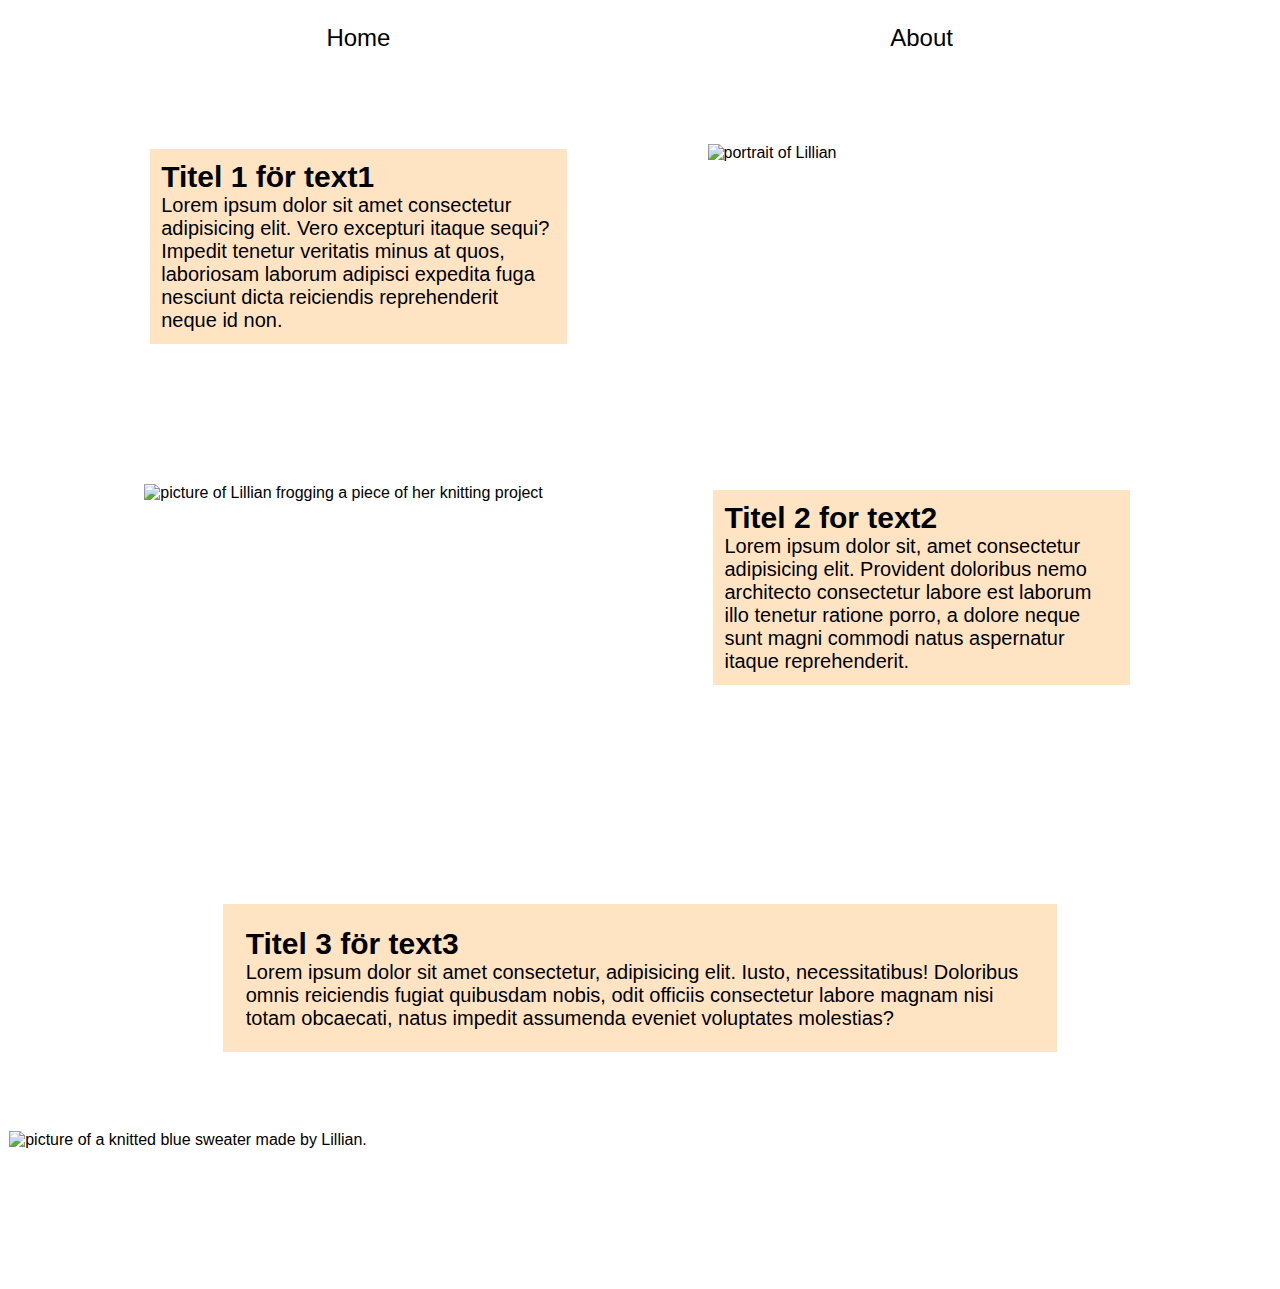
==== about.html @ 4a33b4cf "working hard" ====
<!DOCTYPE html>
<html lang="en">
  <head>
    <meta charset="UTF-8" />
    <meta name="viewport" content="width=device-width, initial-scale=1.0" />
    <link rel="stylesheet" href="css/styles.css" />
    <link rel="stylesheet" href="css/layout.css" />
    <title>About</title>
  </head>
  <body>
    <header>
      <nav class="topnav">
        <a href="index.html" class="navhome">Home</a>
        <a href="about.html" class="navabout">About</a>
      </nav>
    </header>
    <div class="main-grid-about">
      <div class="container-about">
        <div class="img3">
          <img src="img/edited_portrait.png" alt="portrait of Lillian" />
        </div>
        <div class="text1">
          <h2>Titel 1 för text1</h2>
          <p>
            Lorem ipsum dolor sit amet consectetur adipisicing elit. Vero
            excepturi itaque sequi? Impedit tenetur veritatis minus at quos,
            laboriosam laborum adipisci expedita fuga nesciunt dicta reiciendis
            reprehenderit neque id non.
          </p>
        </div>
        <div class="img4">
          <img
            src="img/edited_vertical.png"
            alt="picture of Lillian frogging a piece of her knitting project"
          />
        </div>

        <div class="text2">
          <h2>Titel 2 for text2</h2>
          <p>
            Lorem ipsum dolor sit, amet consectetur adipisicing elit. Provident
            doloribus nemo architecto consectetur labore est laborum illo
            tenetur ratione porro, a dolore neque sunt magni commodi natus
            aspernatur itaque reprehenderit.
          </p>
        </div>
        <div class="img5">
          <img
            src="img/edited_blue_sweater.png"
            alt="picture of a knitted blue sweater made by Lillian."
          />
        </div>
        <div class="text3">
          <h2>Titel 3 för text3</h2>
          <p>
            Lorem ipsum dolor sit amet consectetur, adipisicing elit. Iusto,
            necessitatibus! Doloribus omnis reiciendis fugiat quibusdam nobis,
            odit officiis consectetur labore magnam nisi totam obcaecati, natus
            impedit assumenda eveniet voluptates molestias?
          </p>
        </div>
      </div>
    </div>

    <footer></footer>
  </body>
</html>
---- css/styles.css ----
/****** both mobile and desktop *******/
@font-face {
  font-family: "Cambay";
  src: url("Cambay-Italic.woff2") format("woff2");
  font-weight: normal;
  font-style: italic;
  font-display: swap;
}

@font-face {
  font-family: "Cambay";
  src: url("Cambay-Bold.woff2") format("woff2");
  font-weight: bold;
  font-style: normal;
  font-display: swap;
}

@font-face {
  font-family: "Cambay";
  src: url("Cambay-BoldItalic.woff2") format("woff2");
  font-weight: bold;
  font-style: italic;
  font-display: swap;
}

@font-face {
  font-family: "Cambay";
  src: url("Cambay-Regular.woff2") format("woff2");
  font-weight: normal;
  font-style: normal;
  font-display: swap;
}

@font-face {
  font-family: "Roboto Mono";
  src: url("RobotoMono-Regular.woff2") format("woff2");
  font-weight: normal;
  font-style: normal;
  font-display: swap;
}

@font-face {
  font-family: "Roboto Mono";
  src: url("RobotoMono-Italic.woff2") format("woff2");
  font-weight: normal;
  font-style: italic;
  font-display: swap;
}

* {
  font-family: "Cambay", sans-serif;
}

nav a {
  background-color: white;
  color: black;
  font-size: 1.5em;
  text-decoration: none;
}

a:hover {
  color: rgb(179, 179, 179);
}

img {
  object-fit: cover;
  width: 100%;
  max-height: 100%;
}

.headliner {
  font-size: 3em;
  background-color: white;
}

.text-start {
  background-color: white;
}

.text-middle {
  background-color: white;
}

.text-start,
.text-middle {
  font-size: 1.5em;
}

.text1,
.text2,
.text3 {
  background-color: bisque;
  margin: 13%;
  padding: 2%;
  font-family: "Cambay", sans-serif;
  font-size: 20px;
}

.img3,
.img4,
.img5 {
  margin: 10%;
  padding: 2%;
}

.img5 {
  margin: -8%;
}
---- css/layout.css ----
* {
  box-sizing: border-box;
  margin: 0;
  padding: 0;
}

body {
  margin: 0 6%;
}

.main-grid {
  display: grid;
  grid-template-columns: 1fr 1fr;
  grid-template-rows: repeat(10, 1fr);
}

nav {
  display: grid;
  grid-template-columns: 1fr 1fr;
  justify-content: space-evenly;
  justify-items: center;
  align-content: space-evenly;
  z-index: 1;
}

nav a {
  padding: 1em;
}

.img-container {
  grid-column: 1/-1;
  grid-row: 1/11;

  display: grid;
  grid-template-columns: 1fr;
}

.bg_img1 {
  grid-column: 1/-1;
}

.bg_img2 {
  grid-column: 1/-1;
  grid-row: 1;
}

.overlay-container {
  grid-column: 1/-1;
  grid-row: 3/-1;

  display: grid;
  grid-template-columns: 1fr 1fr;
}

.headliner {
  grid-column: 2/-1;
  font-size: 3em;
  align-self: center;
  justify-self: center;
  padding: 0.5em 0.5em 0;
}

.text-start {
  grid-column: 1;
  grid-row: 2;
  margin: 1em;
  align-self: center;
  justify-self: center;
  z-index: 2;
}

.text-middle {
  grid-column: 2;
  grid-row: 3;
  align-self: center;
  justify-self: center;
  z-index: 3;
}

.text-start,
.text-middle {
  font-size: 1.5em;
  padding: 0.5em;
}

#grey-filter {
  grid-column: 2;
  grid-row: 1/11;
  backdrop-filter: grayscale(100%);
  pointer-events: none;
  z-index: 1;
}

/****** about page ***********/

.main-grid-about {
    display: grid;
    grid-template-columns: 1fr 1fr;
}

.container-about {
    grid-column: 1/-1;
    display: grid;
    grid-template-columns: 1fr 1fr;
}

.container-about  img {
    width: 100%;
}

.img3 {
    grid-column: 2/-1;
    grid-row: 1;
}

.text1 {
    grid-column: 1/2;
    grid-row: 1;
}

.img4 {
  grid-column: 1;
}

/* .text2 {

} */
.img5 {
 grid-column: 1/-1;
 grid-row: 4;
 justify-content: center;
 align-items: center;
 
}

.text3 {
grid-column: 1/-1;
}

/******************** desktop site **********************/
/* @media only screen and (min-width: 768px) {
} */
/*********************** mobile site ************************/

@media only screen and (max-width: 768px) {
  /* det som ska stå här är textstorlekar, och eventuell gridplaceringar. Framförallt till About-page */
}
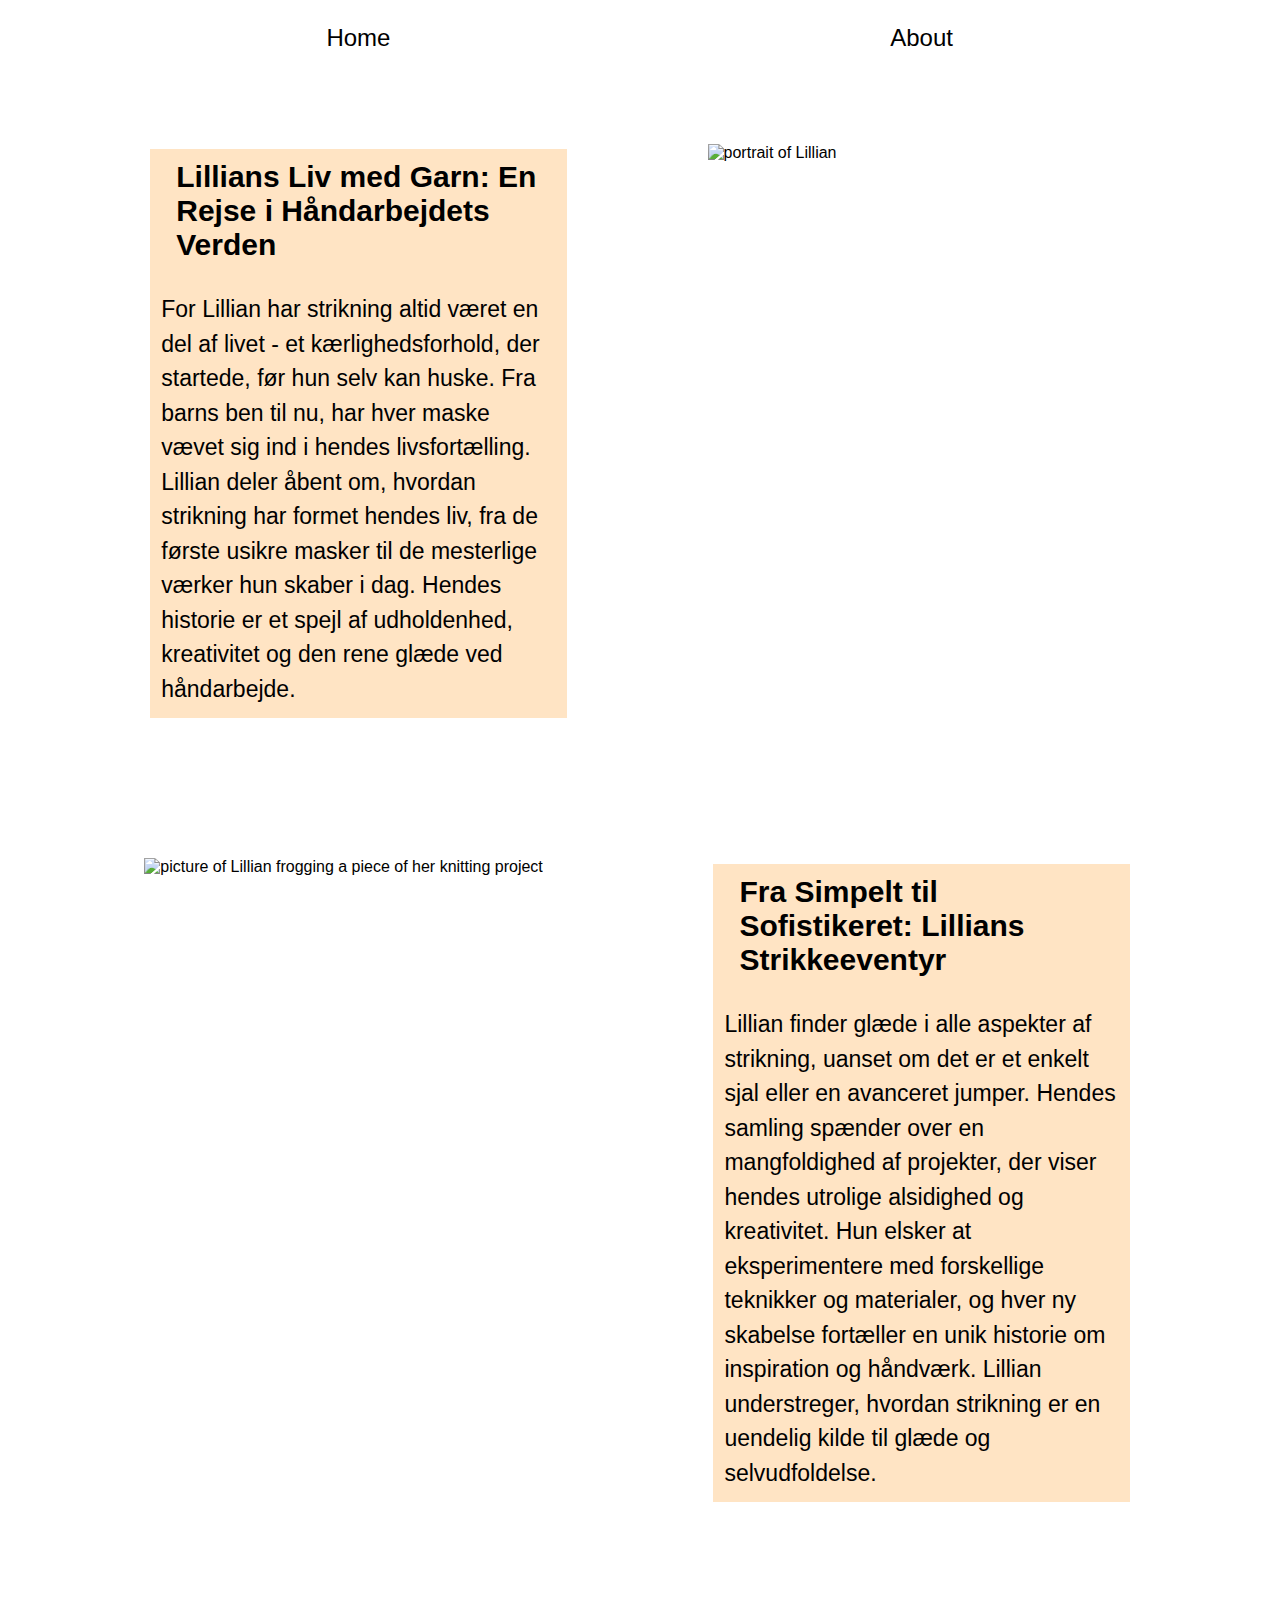
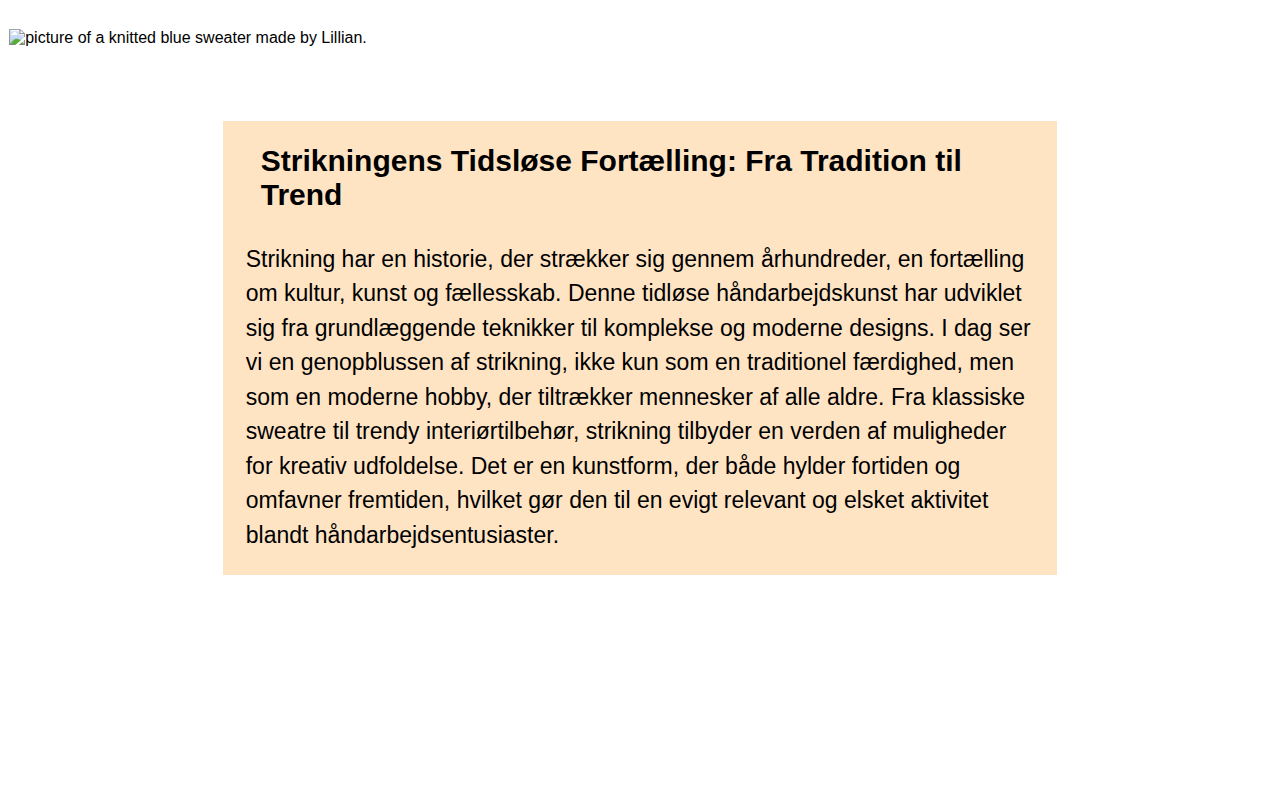
==== commit 59476b7a: "removed workspace.xml from repo" ====
--- a/about.html
+++ b/about.html
@@ -5,6 +5,8 @@
     <meta name="viewport" content="width=device-width, initial-scale=1.0" />
     <link rel="stylesheet" href="css/styles.css" />
     <link rel="stylesheet" href="css/layout.css" />
+    <meta name="robots" content="noindex">
+
     <title>About</title>
   </head>
   <body>
@@ -20,12 +22,9 @@
           <img src="img/edited_portrait.png" alt="portrait of Lillian" />
         </div>
         <div class="text1">
-          <h2>Titel 1 för text1</h2>
+          <h2>Lillians Liv med Garn: En Rejse i Håndarbejdets Verden</h2>
           <p>
-            Lorem ipsum dolor sit amet consectetur adipisicing elit. Vero
-            excepturi itaque sequi? Impedit tenetur veritatis minus at quos,
-            laboriosam laborum adipisci expedita fuga nesciunt dicta reiciendis
-            reprehenderit neque id non.
+            For Lillian har strikning altid været en del af livet - et kærlighedsforhold, der startede, før hun selv kan huske. Fra barns ben til nu, har hver maske vævet sig ind i hendes livsfortælling. Lillian deler åbent om, hvordan strikning har formet hendes liv, fra de første usikre masker til de mesterlige værker hun skaber i dag. Hendes historie er et spejl af udholdenhed, kreativitet og den rene glæde ved håndarbejde.
           </p>
         </div>
         <div class="img4">
@@ -36,12 +35,9 @@
         </div>
 
         <div class="text2">
-          <h2>Titel 2 for text2</h2>
+          <h2>Fra Simpelt til Sofistikeret: Lillians Strikkeeventyr</h2>
           <p>
-            Lorem ipsum dolor sit, amet consectetur adipisicing elit. Provident
-            doloribus nemo architecto consectetur labore est laborum illo
-            tenetur ratione porro, a dolore neque sunt magni commodi natus
-            aspernatur itaque reprehenderit.
+            Lillian finder glæde i alle aspekter af strikning, uanset om det er et enkelt sjal eller en avanceret jumper. Hendes samling spænder over en mangfoldighed af projekter, der viser hendes utrolige alsidighed og kreativitet. Hun elsker at eksperimentere med forskellige teknikker og materialer, og hver ny skabelse fortæller en unik historie om inspiration og håndværk. Lillian understreger, hvordan strikning er en uendelig kilde til glæde og selvudfoldelse.
           </p>
         </div>
         <div class="img5">
@@ -51,12 +47,9 @@
           />
         </div>
         <div class="text3">
-          <h2>Titel 3 för text3</h2>
+          <h2>Strikningens Tidsløse Fortælling: Fra Tradition til Trend</h2>
           <p>
-            Lorem ipsum dolor sit amet consectetur, adipisicing elit. Iusto,
-            necessitatibus! Doloribus omnis reiciendis fugiat quibusdam nobis,
-            odit officiis consectetur labore magnam nisi totam obcaecati, natus
-            impedit assumenda eveniet voluptates molestias?
+            Strikning har en historie, der strækker sig gennem århundreder, en fortælling om kultur, kunst og fællesskab. Denne tidløse håndarbejdskunst har udviklet sig fra grundlæggende teknikker til komplekse og moderne designs. I dag ser vi en genopblussen af strikning, ikke kun som en traditionel færdighed, men som en moderne hobby, der tiltrækker mennesker af alle aldre. Fra klassiske sweatre til trendy interiørtilbehør, strikning tilbyder en verden af muligheder for kreativ udfoldelse. Det er en kunstform, der både hylder fortiden og omfavner fremtiden, hvilket gør den til en evigt relevant og elsket aktivitet blandt håndarbejdsentusiaster.
           </p>
         </div>
       </div>
--- a/css/styles.css
+++ b/css/styles.css
@@ -73,17 +73,26 @@
   background-color: white;
 }
 
-.text-start {
+.text-start,
+.text-middle {
   background-color: white;
 }
 
 .text-middle {
-  background-color: white;
+  width: min (100%, 600px)
 }
 
-.text-start,
-.text-middle {
-  font-size: 1.5em;
+.bg_img1 {
+filter: opacity(50%);
+}
+
+p {
+  line-height: 1.5em;
+  font-size: 23px;
+}
+
+h2 {
+  margin: 0 0.5em 1em;
 }
 
 .text1,
@@ -94,6 +103,8 @@
   padding: 2%;
   font-family: "Cambay", sans-serif;
   font-size: 20px;
+  z-index: 1 !important;
+
 }
 
 .img3,
@@ -106,3 +117,12 @@
 .img5 {
   margin: -8%;
 }
+
+.videotag {
+  padding: 0.5em;
+  z-index: 1 !important;
+}
+
+.headliner {
+    padding: 0.5em 0.5em 0;
+}--- a/css/layout.css
+++ b/css/layout.css
@@ -6,12 +6,6 @@
 
 body {
   margin: 0 6%;
-}
-
-.main-grid {
-  display: grid;
-  grid-template-columns: 1fr 1fr;
-  grid-template-rows: repeat(10, 1fr);
 }
 
 nav {
@@ -26,122 +20,224 @@
 nav a {
   padding: 1em;
 }
-
-.img-container {
-  grid-column: 1/-1;
-  grid-row: 1/11;
-
-  display: grid;
-  grid-template-columns: 1fr;
-}
-
-.bg_img1 {
-  grid-column: 1/-1;
-}
-
-.bg_img2 {
-  grid-column: 1/-1;
-  grid-row: 1;
-}
-
-.overlay-container {
-  grid-column: 1/-1;
-  grid-row: 3/-1;
-
-  display: grid;
-  grid-template-columns: 1fr 1fr;
-}
-
-.headliner {
-  grid-column: 2/-1;
-  font-size: 3em;
-  align-self: center;
-  justify-self: center;
-  padding: 0.5em 0.5em 0;
-}
-
-.text-start {
-  grid-column: 1;
-  grid-row: 2;
-  margin: 1em;
-  align-self: center;
-  justify-self: center;
-  z-index: 2;
-}
-
-.text-middle {
-  grid-column: 2;
-  grid-row: 3;
-  align-self: center;
-  justify-self: center;
-  z-index: 3;
-}
-
-.text-start,
-.text-middle {
-  font-size: 1.5em;
-  padding: 0.5em;
-}
-
-#grey-filter {
-  grid-column: 2;
-  grid-row: 1/11;
-  backdrop-filter: grayscale(100%);
-  pointer-events: none;
-  z-index: 1;
-}
-
-/****** about page ***********/
-
-.main-grid-about {
-    display: grid;
-    grid-template-columns: 1fr 1fr;
-}
-
-.container-about {
-    grid-column: 1/-1;
-    display: grid;
-    grid-template-columns: 1fr 1fr;
-}
-
-.container-about  img {
+/******************** desktop site **********************/
+@media only screen and (min-width: 780px) {
+  .main-grid {
+    /* position: relative; */
+    display: grid;
+    grid-template-columns: 1fr 1fr;
+  }
+
+  .img-container {
+    grid-column: 1/-1;
+    grid-row: 1/-1;
+
+    display: grid;
+    grid-template-columns: 1fr;
+    gap: 1em;
+  }
+
+  .bg_img1 {
+    grid-column: 1/-1;
+    grid-row: 3;
+  }
+
+  .bg_img2 {
+    grid-column: 1/-1;
+    grid-row: 1;
+  }
+
+  .overlay-container {
+    grid-column: 1/-1;
+    grid-row: 1/-1;
+
+    display: grid;
+    grid-template-columns: 1fr 1fr 1fr 1fr;
+    justify-content: center;
+    align-items: center;
+  }
+
+  .headliner {
+    grid-column: 3/-1;
+    grid-row: 1;
+    z-index: 1;
+    color: black;
+    text-align: left;
+  }
+
+  .text-start {
+    grid-column: 1/3;
+    grid-row: 1;
+    z-index: 1;
+    color: black;
+    width: 60%;
+    text-align: left;
+    margin-top: 50%;
+  }
+
+  .text-middle {
+    grid-column: 2/4;
+    grid-row: 3;
+    z-index: 1;
+    color: black;
+    text-align: center;
+  }
+
+  .text-start,
+  .text-middle {
+    font-size: 1.5em;
+    padding: 0.5em;
+  }
+
+  .videotag {
+    grid-column: 1/-1;
+    grid-row: 2;
+  }
+
+  video {
     width: 100%;
-}
-
-.img3 {
+    height: 100%;
+    z-index: 1 !important;
+  }
+
+  /****** about page ***********/
+
+  .main-grid-about {
+    display: grid;
+    grid-template-columns: 1fr 1fr;
+  }
+
+  .container-about {
+    grid-column: 1/-1;
+    display: grid;
+    grid-template-columns: 1fr 1fr;
+  }
+
+  .container-about img {
+    width: 100%;
+  }
+
+  .img3 {
     grid-column: 2/-1;
     grid-row: 1;
-}
-
-.text1 {
+  }
+
+  .text1 {
     grid-column: 1/2;
     grid-row: 1;
-}
-
-.img4 {
-  grid-column: 1;
-}
-
-/* .text2 {
-
-} */
-.img5 {
- grid-column: 1/-1;
- grid-row: 4;
- justify-content: center;
- align-items: center;
- 
-}
-
-.text3 {
-grid-column: 1/-1;
-}
-
-/******************** desktop site **********************/
-/* @media only screen and (min-width: 768px) {
-} */
+  }
+
+  .img4 {
+    grid-column: 1;
+  }
+
+  .img5 {
+    grid-column: 1/-1;
+    grid-row: 4;
+    justify-content: center;
+    align-items: center;
+    margin-top: 2em;
+  }
+
+  .text3 {
+    grid-column: 1/-1;
+    grid-row: 4;
+  }
+}
 /*********************** mobile site ************************/
 
-@media only screen and (max-width: 768px) {
-  /* det som ska stå här är textstorlekar, och eventuell gridplaceringar. Framförallt till About-page */
-}
+@media only screen and (max-width: 780px) {
+  .main-grid {
+    display: grid;
+    grid-template-columns: 1fr 1fr;
+  }
+
+  .img-container {
+    grid-column: 1/-1;
+    grid-row: 1;
+
+    display: grid;
+    grid-template-columns: 1fr;
+  }
+
+  .bg_img1 {
+    grid-column: 1/-1;
+    grid-row: 3;
+  }
+
+  .bg_img2 {
+    grid-column: 1/-1;
+    grid-row: 1;
+  }
+
+  .videotag {
+    grid-column: 1/-1;
+    grid-row: 2;
+  }
+
+  .overlay-container {
+    grid-column: 1/-1;
+    grid-row: 3/-1;
+
+    display: grid;
+    grid-template-columns: 1fr 1fr;
+  }
+
+  .headliner {
+    grid-column: 2/-1;
+    margin: 5em 0;
+    font-size: 2em;
+    align-self: center;
+    justify-self: center;
+    padding: 0.5em 0.5em 0;
+    z-index: 1;
+  }
+
+  .text-start {
+    grid-column: 1;
+    grid-row: 2;
+    margin: 1em;
+    align-self: center;
+    justify-self: center;
+    z-index: 2;
+  }
+
+  .text-middle {
+    grid-column: 2;
+    grid-row: 3;
+    align-self: center;
+    justify-self: center;
+    z-index: 3;
+  }
+
+  .text-start,
+  .text-middle {
+    font-size: 1.5em;
+    padding: 0.5em;
+  }
+
+  #grey-filter {
+    grid-column: 2;
+    grid-row: 1/11;
+    backdrop-filter: grayscale(100%);
+    pointer-events: none;
+  }
+
+  video {
+    width: 100%;
+    height: 100%;
+    z-index: 1 !important;
+  }
+
+  .img5 {
+    grid-column: 1/-1;
+    grid-row: 4/-1;
+    justify-content: center;
+    align-items: center;
+  }
+
+  .text3 {
+    grid-column: 1/-1;
+    grid-row: 4/-1;
+  }
+}
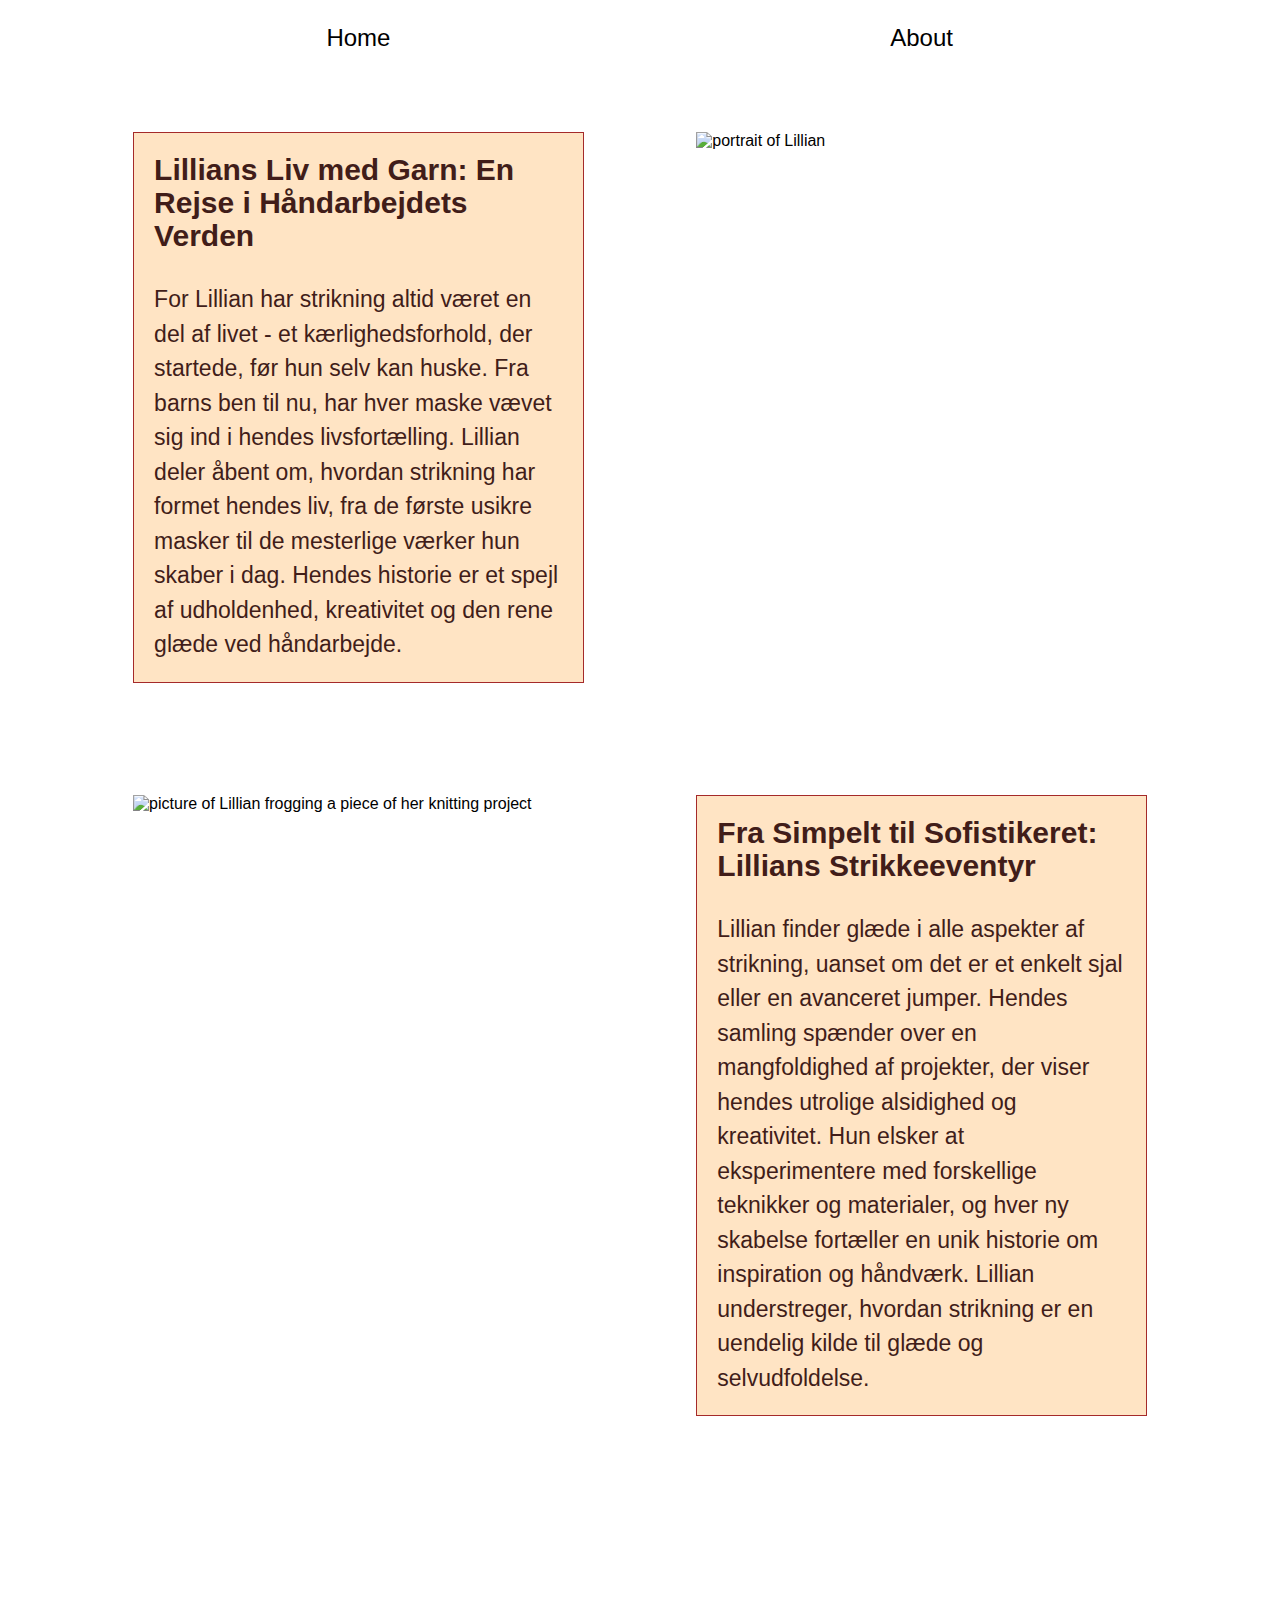
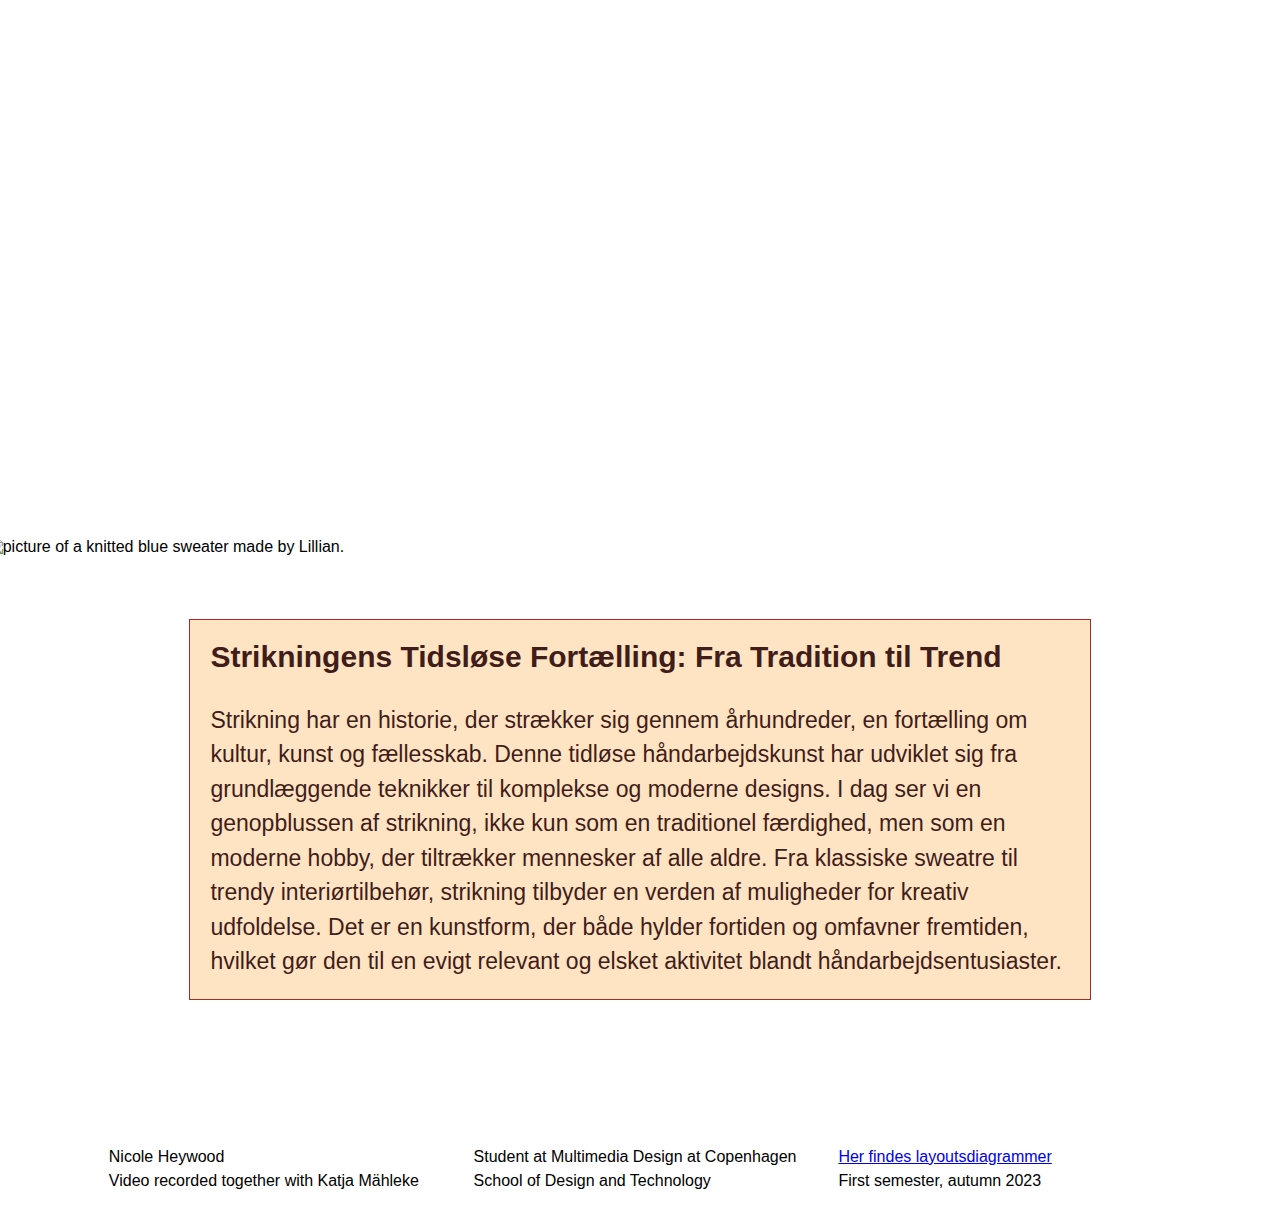
==== commit b555a66a: "hopefully last edit" ====
--- a/about.html
+++ b/about.html
@@ -5,7 +5,7 @@
     <meta name="viewport" content="width=device-width, initial-scale=1.0" />
     <link rel="stylesheet" href="css/styles.css" />
     <link rel="stylesheet" href="css/layout.css" />
-    <meta name="robots" content="noindex">
+    <meta name="robots" content="noindex" />
 
     <title>About</title>
   </head>
@@ -19,17 +19,23 @@
     <div class="main-grid-about">
       <div class="container-about">
         <div class="img3">
-          <img src="img/edited_portrait.png" alt="portrait of Lillian" />
+          <img src="img/edited_portrait.jpg" alt="portrait of Lillian" />
         </div>
         <div class="text1">
           <h2>Lillians Liv med Garn: En Rejse i Håndarbejdets Verden</h2>
           <p>
-            For Lillian har strikning altid været en del af livet - et kærlighedsforhold, der startede, før hun selv kan huske. Fra barns ben til nu, har hver maske vævet sig ind i hendes livsfortælling. Lillian deler åbent om, hvordan strikning har formet hendes liv, fra de første usikre masker til de mesterlige værker hun skaber i dag. Hendes historie er et spejl af udholdenhed, kreativitet og den rene glæde ved håndarbejde.
+            For Lillian har strikning altid været en del af livet - et
+            kærlighedsforhold, der startede, før hun selv kan huske. Fra barns
+            ben til nu, har hver maske vævet sig ind i hendes livsfortælling.
+            Lillian deler åbent om, hvordan strikning har formet hendes liv, fra
+            de første usikre masker til de mesterlige værker hun skaber i dag.
+            Hendes historie er et spejl af udholdenhed, kreativitet og den rene
+            glæde ved håndarbejde.
           </p>
         </div>
         <div class="img4">
           <img
-            src="img/edited_vertical.png"
+            src="img/edited_vertical.jpg"
             alt="picture of Lillian frogging a piece of her knitting project"
           />
         </div>
@@ -37,24 +43,65 @@
         <div class="text2">
           <h2>Fra Simpelt til Sofistikeret: Lillians Strikkeeventyr</h2>
           <p>
-            Lillian finder glæde i alle aspekter af strikning, uanset om det er et enkelt sjal eller en avanceret jumper. Hendes samling spænder over en mangfoldighed af projekter, der viser hendes utrolige alsidighed og kreativitet. Hun elsker at eksperimentere med forskellige teknikker og materialer, og hver ny skabelse fortæller en unik historie om inspiration og håndværk. Lillian understreger, hvordan strikning er en uendelig kilde til glæde og selvudfoldelse.
+            Lillian finder glæde i alle aspekter af strikning, uanset om det er
+            et enkelt sjal eller en avanceret jumper. Hendes samling spænder
+            over en mangfoldighed af projekter, der viser hendes utrolige
+            alsidighed og kreativitet. Hun elsker at eksperimentere med
+            forskellige teknikker og materialer, og hver ny skabelse fortæller
+            en unik historie om inspiration og håndværk. Lillian understreger,
+            hvordan strikning er en uendelig kilde til glæde og selvudfoldelse.
           </p>
+        </div>
+        <div class="yt-video">
+          <iframe
+            src="https://www.youtube.com/embed/Ksp2IRHJAKY?si=MW48HMvjhBWkqmHY"
+            title="YouTube video player"
+            frameborder="0"
+            allow="accelerometer; autoplay; clipboard-write; encrypted-media; gyroscope; picture-in-picture; web-share"
+            allowfullscreen
+          ></iframe>
         </div>
         <div class="img5">
           <img
-            src="img/edited_blue_sweater.png"
+            src="img/edited_blue_sweater.jpg"
             alt="picture of a knitted blue sweater made by Lillian."
           />
         </div>
         <div class="text3">
           <h2>Strikningens Tidsløse Fortælling: Fra Tradition til Trend</h2>
           <p>
-            Strikning har en historie, der strækker sig gennem århundreder, en fortælling om kultur, kunst og fællesskab. Denne tidløse håndarbejdskunst har udviklet sig fra grundlæggende teknikker til komplekse og moderne designs. I dag ser vi en genopblussen af strikning, ikke kun som en traditionel færdighed, men som en moderne hobby, der tiltrækker mennesker af alle aldre. Fra klassiske sweatre til trendy interiørtilbehør, strikning tilbyder en verden af muligheder for kreativ udfoldelse. Det er en kunstform, der både hylder fortiden og omfavner fremtiden, hvilket gør den til en evigt relevant og elsket aktivitet blandt håndarbejdsentusiaster.
+            Strikning har en historie, der strækker sig gennem århundreder, en
+            fortælling om kultur, kunst og fællesskab. Denne tidløse
+            håndarbejdskunst har udviklet sig fra grundlæggende teknikker til
+            komplekse og moderne designs. I dag ser vi en genopblussen af
+            strikning, ikke kun som en traditionel færdighed, men som en moderne
+            hobby, der tiltrækker mennesker af alle aldre. Fra klassiske sweatre
+            til trendy interiørtilbehør, strikning tilbyder en verden af
+            muligheder for kreativ udfoldelse. Det er en kunstform, der både
+            hylder fortiden og omfavner fremtiden, hvilket gør den til en evigt
+            relevant og elsket aktivitet blandt håndarbejdsentusiaster.
           </p>
         </div>
       </div>
     </div>
 
-    <footer></footer>
+    <footer>
+      <div>
+        <p>
+          Nicole Heywood <br />
+          Video recorded together with Katja Mähleke
+        </p>
+      </div>
+      <div>
+        <p>
+          Student at Multimedia Design at Copenhagen School of Design and
+          Technology
+        </p>
+      </div>
+      <div>
+        <p><a href="layoutdiag.html">Her findes layoutsdiagrammer</a></p>
+        <p>First semester, autumn 2023</p>
+      </div>
+    </footer>
   </body>
 </html>
--- a/css/styles.css
+++ b/css/styles.css
@@ -69,8 +69,9 @@
 }
 
 .headliner {
-  font-size: 3em;
   background-color: white;
+  padding: 0.5em 0.5em 0;
+  font-size: 2.5em;
 }
 
 .text-start,
@@ -78,12 +79,16 @@
   background-color: white;
 }
 
+.text-start {
+  padding: 0.5em;
+}
+
 .text-middle {
-  width: min (100%, 600px)
+  padding: 1.5em 1em 1em 1.5em;
 }
 
 .bg_img1 {
-filter: opacity(50%);
+  filter: opacity(50%);
 }
 
 p {
@@ -92,26 +97,30 @@
 }
 
 h2 {
-  margin: 0 0.5em 1em;
+  margin: 0;
+  padding: 0 0 1em 0;
+  line-height: 110%;
 }
-
 .text1,
 .text2,
 .text3 {
   background-color: bisque;
-  margin: 13%;
-  padding: 2%;
+  margin: 10%;
+  padding: 1em;
   font-family: "Cambay", sans-serif;
+  color: rgb(65, 29, 25);
   font-size: 20px;
+  align-self: center;
+  border: 1px solid brown;
   z-index: 1 !important;
-
 }
 
 .img3,
 .img4,
 .img5 {
   margin: 10%;
-  padding: 2%;
+
+
 }
 
 .img5 {
@@ -123,6 +132,21 @@
   z-index: 1 !important;
 }
 
-.headliner {
-    padding: 0.5em 0.5em 0;
-}+footer p {
+  font-size: 16px;
+}
+
+@media only screen and (max-width: 780px) {
+  p {
+    font-size: 18px;
+  }
+
+  .headliner {
+    font-size: 20px;
+  }
+
+  .text-start {
+    background-color: bisque;
+    margin: 1em 0;
+  }
+}
--- a/css/layout.css
+++ b/css/layout.css
@@ -20,67 +20,178 @@
 nav a {
   padding: 1em;
 }
+
+footer {
+  display: grid;
+  grid-template-columns: 1fr 1fr 1fr;
+  gap: 2em;
+  margin: 2em;
+}
 /******************** desktop site **********************/
 @media only screen and (min-width: 780px) {
   .main-grid {
-    /* position: relative; */
+    display: grid;
+    grid-template-columns: repeat(8, 1fr);
+  }
+
+  .bg_img1 {
+    grid-column: 1/-1;
+    grid-row: 3;
+  }
+
+  .bg_img2 {
+    grid-column: 1/-1;
+    grid-row: 1;
+  }
+
+  .headliner {
+    grid-column: 5/-1;
+    grid-row: 1;
+    z-index: 1;
+    color: black;
+    text-align: left;
+    align-self: center;
+    margin-top: 50%;
+  }
+
+  .text-start {
+    grid-column: 1/3;
+    grid-row: 1;
+    z-index: 1;
+    color: black;
+    margin-top: -50%;
+    text-align: left;
+    align-self: center;
+  }
+
+  .text-middle {
+    grid-column: 2/8;
+    grid-row: 3;
+    z-index: 1;
+    color: black;
+    text-align: left;
+    align-self: center;
+  }
+
+  .videotag {
+    grid-column: 1/-1;
+    grid-row: 2;
+  }
+
+  video {
+    width: 100%;
+    height: 100%;
+  }
+
+  /****** about page ***********/
+
+  .main-grid-about {
     display: grid;
     grid-template-columns: 1fr 1fr;
   }
 
-  .img-container {
-    grid-column: 1/-1;
-    grid-row: 1/-1;
-
-    display: grid;
-    grid-template-columns: 1fr;
-    gap: 1em;
+  .container-about {
+    grid-column: 1/-1;
+    display: grid;
+    grid-template-columns: 1fr 1fr;
+  }
+
+  .container-about img {
+    width: 100%;
+  }
+
+  .img3 {
+    grid-column: 2/-1;
+    grid-row: 1;
+  }
+
+  .text1 {
+    grid-column: 1/2;
+    grid-row: 1;
+  }
+
+  .img4 {
+    grid-column: 1;
+  }
+
+  .yt-video {
+    grid-column: 1/-1;
+    display: flex;
+    justify-content: center;
+  }
+
+  iframe {
+    width: 100%;
+    aspect-ratio: 16/9;
+  }
+
+  .img5 {
+    grid-column: 1/-1;
+    grid-row: 4;
+    justify-content: center;
+    align-items: center;
+    margin-top: 2em;
+    margin-bottom: 2em;
+  }
+
+  .text3 {
+    grid-column: 1/-1;
+    grid-row: 4;
+  }
+
+}
+/*********************** mobile site ************************/
+
+@media only screen and (max-width: 780px) {
+  .main-grid {
+    display: grid;
+    grid-template-columns: repeat(4, 1fr);
   }
 
   .bg_img1 {
     grid-column: 1/-1;
+    grid-row: 4/6;
+    object-fit: contain;
+    margin-top: 10%;
+  }
+
+  .bg_img1 img {
+    width: 100%;
+    height: 100%;
+    object-fit: cover;
+  }
+
+  .bg_img2 {
+    grid-column: 1/-1;
+    grid-row: 1;
+  }
+
+  .videotag {
+    grid-column: 1/-1;
     grid-row: 3;
-  }
-
-  .bg_img2 {
-    grid-column: 1/-1;
-    grid-row: 1;
-  }
-
-  .overlay-container {
-    grid-column: 1/-1;
-    grid-row: 1/-1;
-
-    display: grid;
-    grid-template-columns: 1fr 1fr 1fr 1fr;
-    justify-content: center;
-    align-items: center;
   }
 
   .headliner {
     grid-column: 3/-1;
     grid-row: 1;
-    z-index: 1;
-    color: black;
-    text-align: left;
+    align-self: center;
+    padding: 0.5em 0.5em 0;
+    z-index: 1;
+    margin: 40% 0 0 0;
   }
 
   .text-start {
-    grid-column: 1/3;
-    grid-row: 1;
-    z-index: 1;
-    color: black;
-    width: 60%;
-    text-align: left;
-    margin-top: 50%;
+    grid-column: 2/4;
+    grid-row: 2;
+    align-self: center;
   }
 
   .text-middle {
-    grid-column: 2/4;
-    grid-row: 3;
-    z-index: 1;
-    color: black;
-    text-align: center;
+    grid-column: 1/-1;
+    grid-row: 4;
+    align-self: center;
+    z-index: 3;
+    margin: 20% 10%;
   }
 
   .text-start,
@@ -89,155 +200,74 @@
     padding: 0.5em;
   }
 
-  .videotag {
+  video {
+    width: 100%;
+    height: 100%;
+    z-index: 1 !important;
+  }
+  /******* about page **********/
+
+  .container-about {
+    display: grid;
+    grid-template-columns: 1fr;
+  }
+
+  .img3,
+  .img4,
+  .img5 {
+    margin: 0;
+    padding: 0;
+    
+  }
+
+  .text1,
+  .text2,
+  .text3 {
+    margin: 5%;
+    padding: 5%;
+    z-index: 1 !important;
+  }
+
+  h2 {
+    margin: 0;
+    padding: 0 0 1em 0;
+  }
+
+  .img3 {
+    grid-column: 1/-1;
+    grid-row: 1;
+  }
+
+  .text1 {
     grid-column: 1/-1;
     grid-row: 2;
   }
-
-  video {
-    width: 100%;
-    height: 100%;
-    z-index: 1 !important;
-  }
-
-  /****** about page ***********/
-
-  .main-grid-about {
-    display: grid;
-    grid-template-columns: 1fr 1fr;
-  }
-
-  .container-about {
-    grid-column: 1/-1;
-    display: grid;
-    grid-template-columns: 1fr 1fr;
-  }
-
-  .container-about img {
-    width: 100%;
-  }
-
-  .img3 {
-    grid-column: 2/-1;
-    grid-row: 1;
-  }
-
-  .text1 {
-    grid-column: 1/2;
-    grid-row: 1;
-  }
-
-  .img4 {
-    grid-column: 1;
-  }
-
   .img5 {
     grid-column: 1/-1;
-    grid-row: 4;
+    grid-row: 7;
     justify-content: center;
     align-items: center;
-    margin-top: 2em;
+  }
+
+  .yt-video {
+grid-row:5 ;
+    display: flex;
+    justify-content: center;
+  }
+
+  iframe {
+    width: 100%;
+    aspect-ratio: 16/9;
+  }
+
+  .bg_img1 img {
+    width: 100%;
+    height: 100%;
+    object-fit: cover;
   }
 
   .text3 {
     grid-column: 1/-1;
-    grid-row: 4;
-  }
-}
-/*********************** mobile site ************************/
-
-@media only screen and (max-width: 780px) {
-  .main-grid {
-    display: grid;
-    grid-template-columns: 1fr 1fr;
-  }
-
-  .img-container {
-    grid-column: 1/-1;
-    grid-row: 1;
-
-    display: grid;
-    grid-template-columns: 1fr;
-  }
-
-  .bg_img1 {
-    grid-column: 1/-1;
-    grid-row: 3;
-  }
-
-  .bg_img2 {
-    grid-column: 1/-1;
-    grid-row: 1;
-  }
-
-  .videotag {
-    grid-column: 1/-1;
-    grid-row: 2;
-  }
-
-  .overlay-container {
-    grid-column: 1/-1;
-    grid-row: 3/-1;
-
-    display: grid;
-    grid-template-columns: 1fr 1fr;
-  }
-
-  .headliner {
-    grid-column: 2/-1;
-    margin: 5em 0;
-    font-size: 2em;
-    align-self: center;
-    justify-self: center;
-    padding: 0.5em 0.5em 0;
-    z-index: 1;
-  }
-
-  .text-start {
-    grid-column: 1;
-    grid-row: 2;
-    margin: 1em;
-    align-self: center;
-    justify-self: center;
-    z-index: 2;
-  }
-
-  .text-middle {
-    grid-column: 2;
-    grid-row: 3;
-    align-self: center;
-    justify-self: center;
-    z-index: 3;
-  }
-
-  .text-start,
-  .text-middle {
-    font-size: 1.5em;
-    padding: 0.5em;
-  }
-
-  #grey-filter {
-    grid-column: 2;
-    grid-row: 1/11;
-    backdrop-filter: grayscale(100%);
-    pointer-events: none;
-  }
-
-  video {
-    width: 100%;
-    height: 100%;
-    z-index: 1 !important;
-  }
-
-  .img5 {
-    grid-column: 1/-1;
-    grid-row: 4/-1;
-    justify-content: center;
-    align-items: center;
-  }
-
-  .text3 {
-    grid-column: 1/-1;
-    grid-row: 4/-1;
-  }
-}
+    grid-row: 6;
+  }
+}
